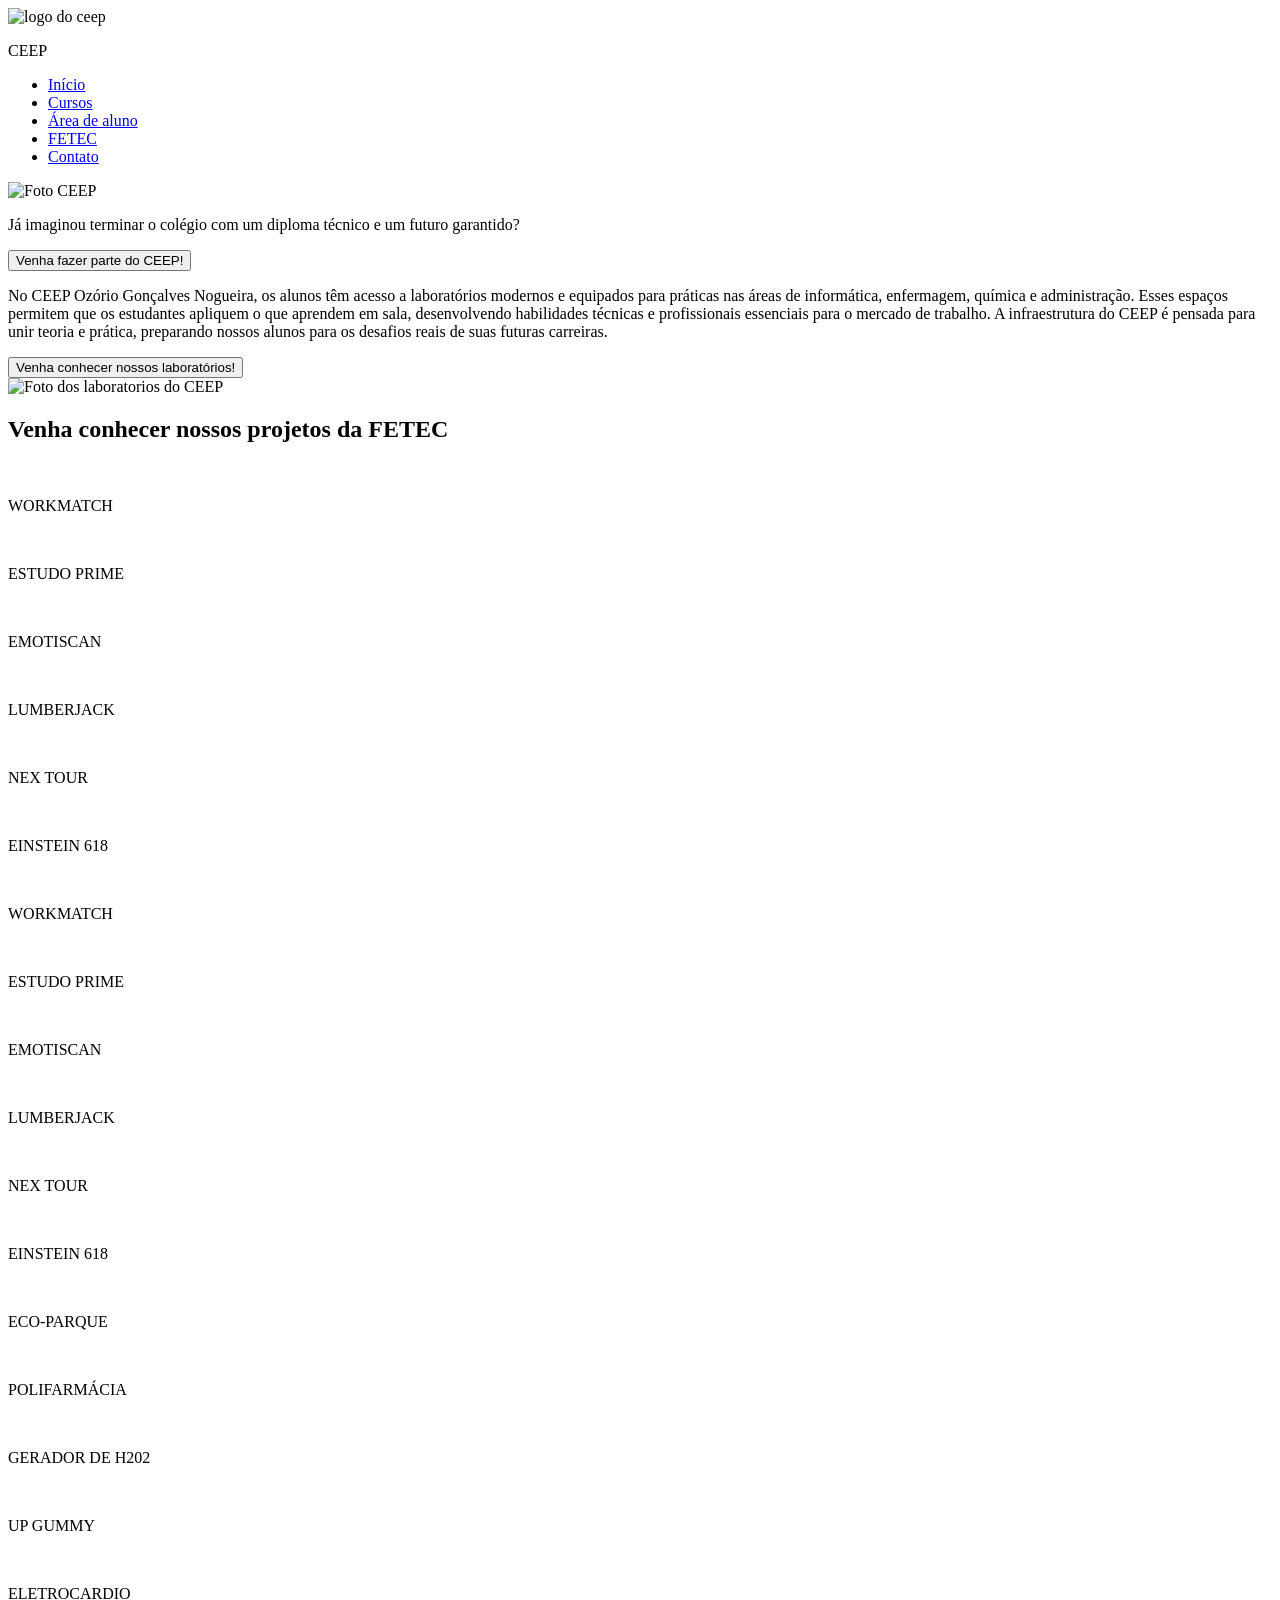
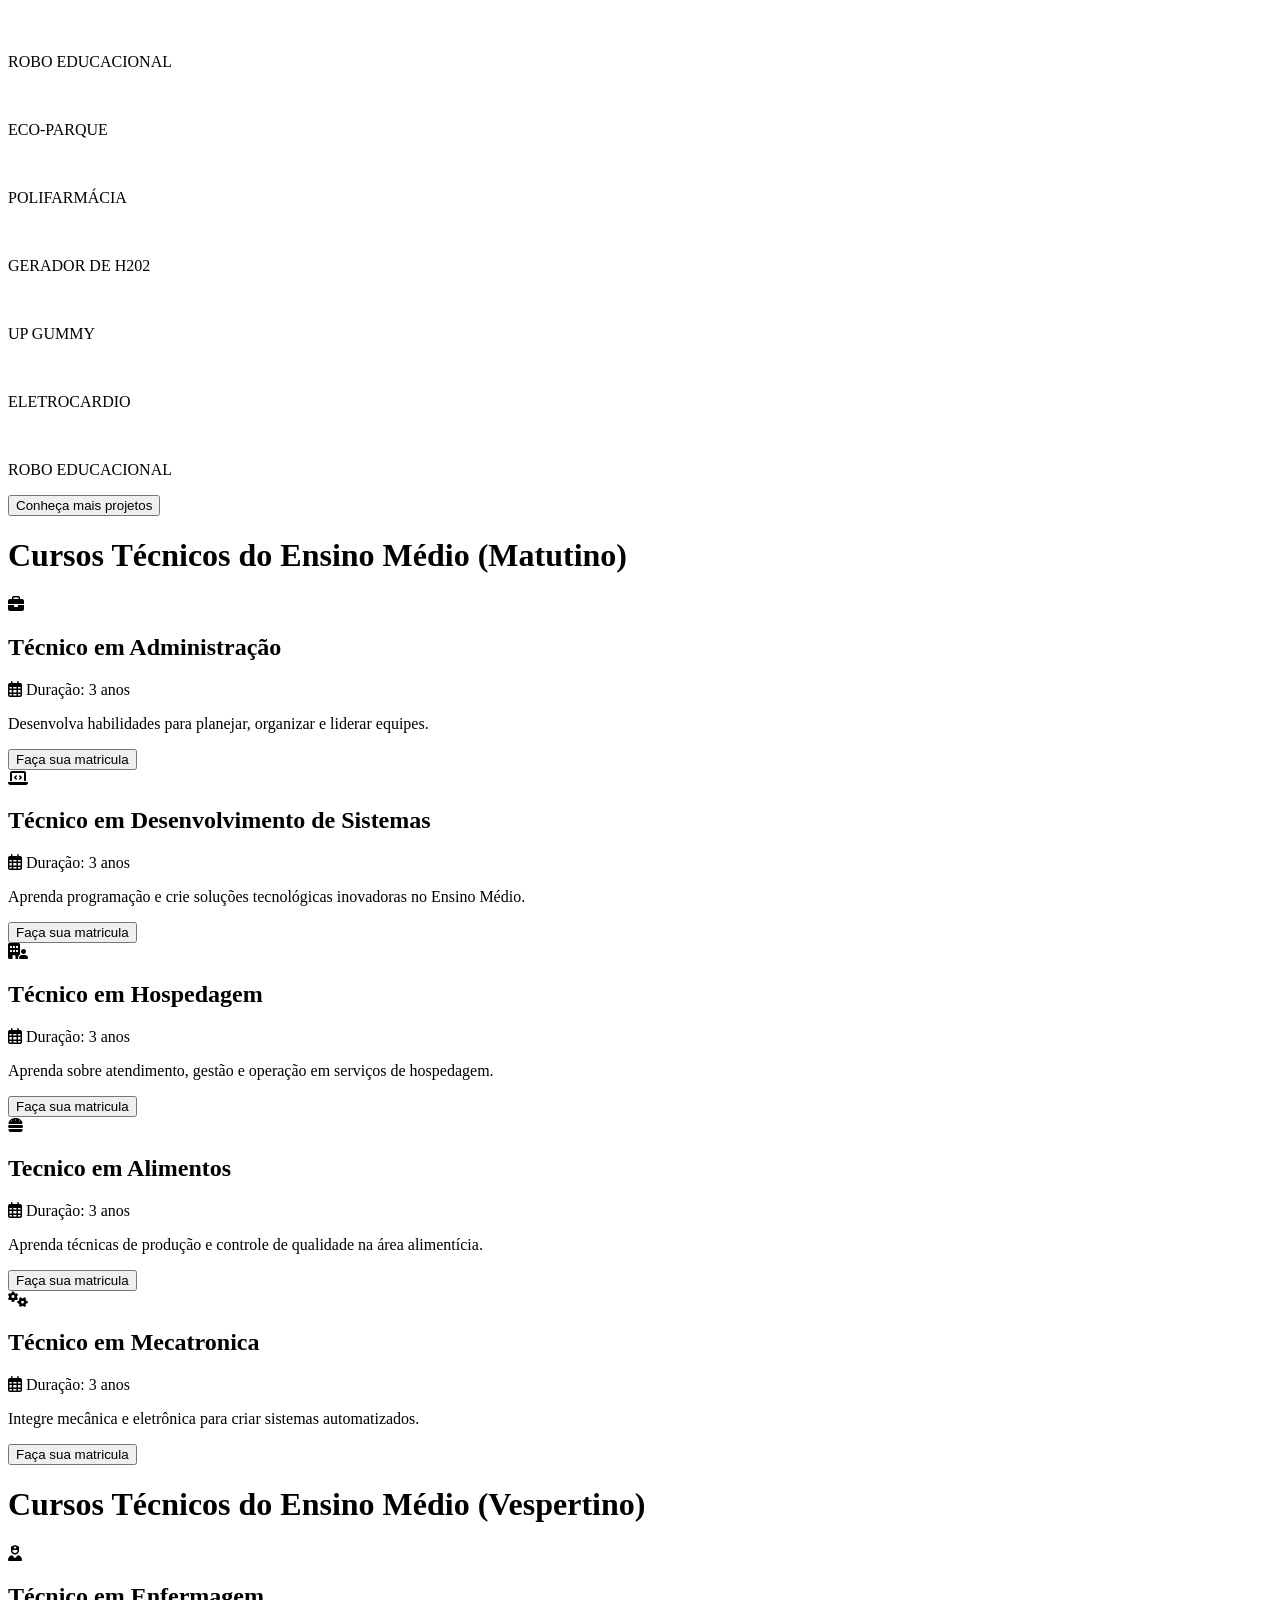
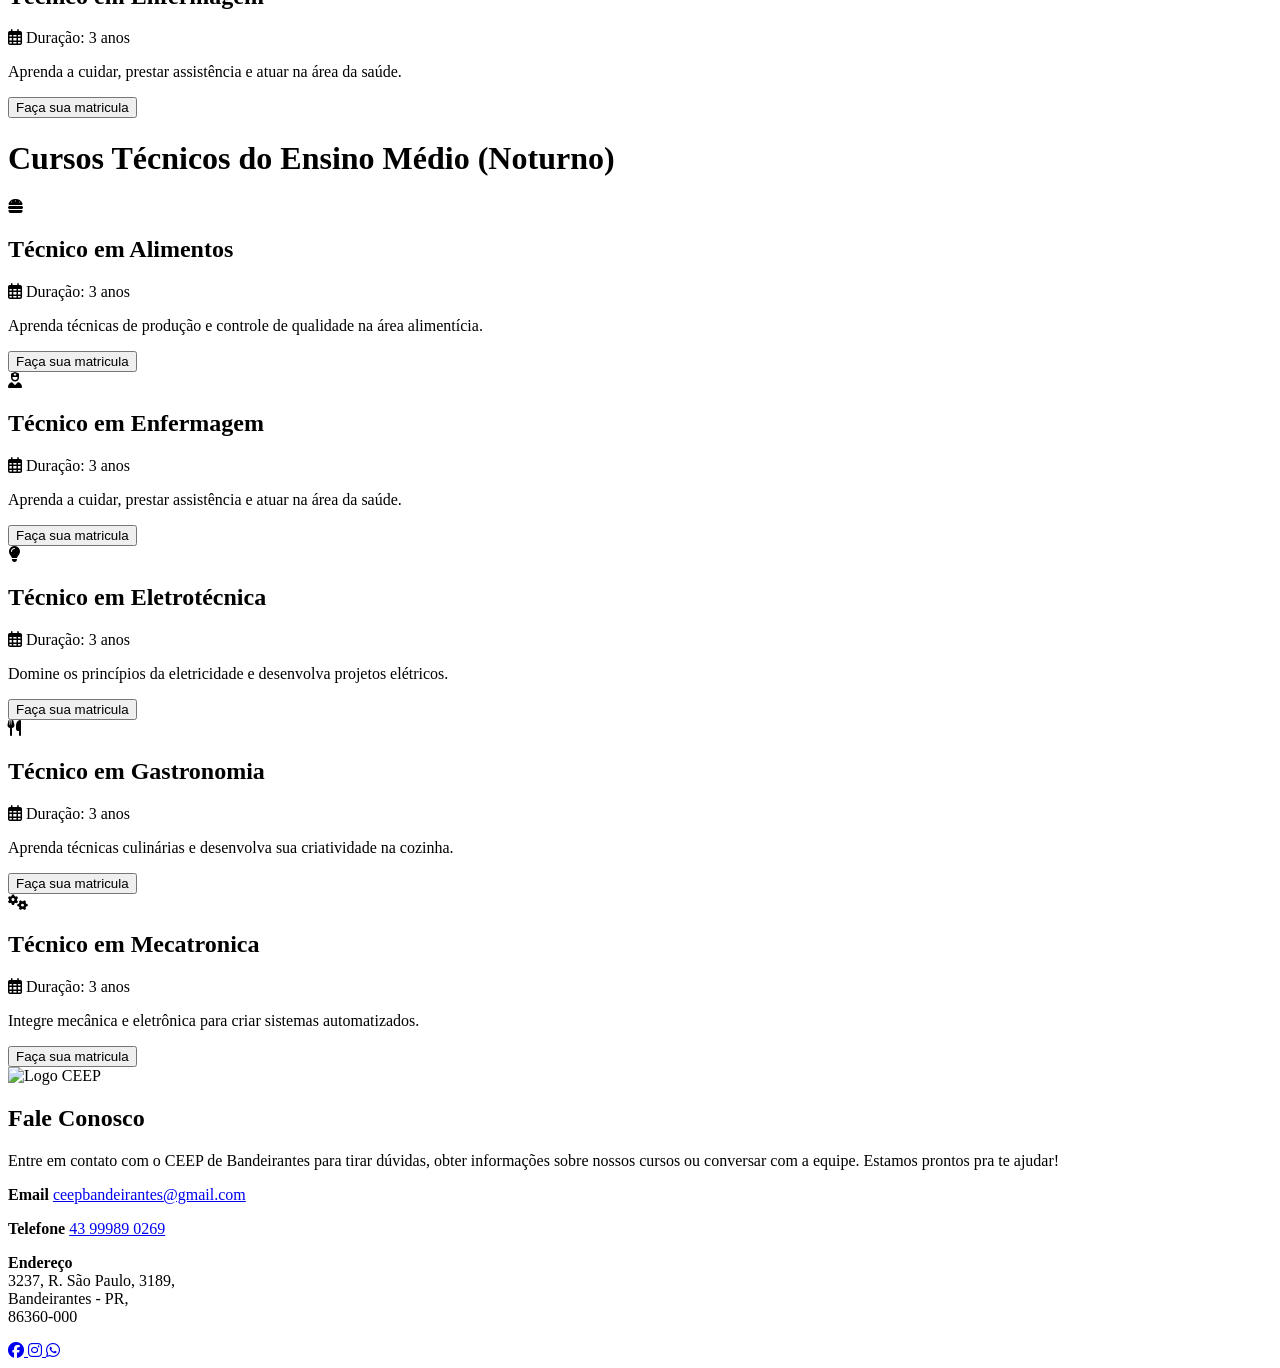
==== index.html @ 7f4e2af4 "Update index.html" ====
<!DOCTYPE html>
<html lang="en">

<head>
    <meta charset="UTF-8">
    <meta name="viewport" content="width=device-width, initial-scale=1.0">
    <title>CEEP - Centro Estadual de Educação Profissional de Bandeirantes</title>
    <link rel="stylesheet" href="style.css">
    <link rel="stylesheet" href="https://cdnjs.cloudflare.com/ajax/libs/font-awesome/6.5.2/css/all.min.css">
    <link href="https://fonts.googleapis.com/css2?family=Dancing+Script&display=swap" rel="stylesheet">
    <link href="https://fonts.googleapis.com/css2?family=Playfair+Display&display=swap" rel="stylesheet">
    <link rel="icon" type="image/png" href="fotos/favicon-ceep.png">

</head>

<body>
    <header id="main-header">
        <div class="logo-titulo" id="inicio">
            <img src="fotos/img.logo2.jpeg" alt="logo do ceep">
            <p class="titulo">CEEP</p>
        </div>

        <nav class="nav-menu">
            <ul>
                <li><a href="#">Início</a></li>
                <li><a href="#cursos">Cursos</a></li>
                <li><a href="https://www.areadoaluno.seed.pr.gov.br/servicosaoaluno/pages/publico/login.jsf;jsessionid=KM85fMPtYH8dUUCnDkOog-JN68VCTcTB_m7hMGjv.sseed75003?dswid=4017"
                        target="_blank">Área de aluno</a></li>
                <li><a href="#fetec">FETEC</a></li>
                <li><a href="#rodape">Contato</a></li>
            </ul>
        </nav>
    </header>

    <section class="intro">
        <div class="intro-img">
            <img src="fotos/img.ceep.jpeg" alt="Foto CEEP">
        </div>
        <div class="intro-content">
            <p>
                Já imaginou terminar o colégio com um diploma técnico e um futuro garantido?
            </p>
            <a href="https://wa.me/5543999890269?text=Olá! Tenho interesse em realizar uma matrícula e gostaria de saber quais são os próximos passos e documentos necessários."
                target="_blank" rel="noopener noreferrer">
                <button class="btn-card">Venha fazer parte do CEEP!</button>
            </a>
        </div>
    </section>

    <section class="intro2">
        <div class="intro2-content">
            <p>
                No CEEP Ozório Gonçalves Nogueira, os alunos têm acesso a laboratórios modernos e equipados para
                práticas nas áreas de informática, enfermagem, química e administração.
                Esses espaços permitem que os estudantes apliquem o que aprendem em sala, desenvolvendo habilidades
                técnicas e profissionais essenciais para o mercado de trabalho.
                A infraestrutura do CEEP é pensada para unir teoria e prática, preparando nossos alunos para os desafios
                reais de suas futuras carreiras.
            </p>
            <button class="btn-card">Venha conhecer nossos laboratórios!</button>
        </div>

        <div class="intro2-img">
            <img src="fotos/labs.ceep.png" alt="Foto dos laboratorios do CEEP">
        </div>
    </section>

    <section class="carousel" id="fetec">
        <div class="h1-fetec">
            <h1>Venha conhecer nossos projetos da FETEC</h1>
        </div>
        <div class="carousel-row row-top">
            <div class="carousel-track">
                <div class="card-carousel">
                    <img src="fotos/workmatch.img.jpeg" alt="">
                    <p>WORKMATCH</p>
                </div>
                <div class="card-carousel">
                    <img src="fotos/estudoprime.img.jpeg" alt="">
                    <p>ESTUDO PRIME</p>
                </div>
                <div class="card-carousel">
                    <img src="fotos/emotiscan.img.jpeg" alt="">
                    <p>EMOTISCAN</p>
                </div>
                <div class="card-carousel">
                    <img src="fotos/lumberjack.img.jpeg" alt="">
                    <p>LUMBERJACK</p>
                </div>
                <div class="card-carousel">
                    <img src="fotos/nextour.img.jpeg" alt="">
                    <p>NEX TOUR</p>
                </div>
                <div class="card-carousel">
                    <img src="fotos/einstein618.jpeg" alt="">
                    <p>EINSTEIN 618</p>
                </div>
                <div class="card-carousel">
                    <img src="fotos/workmatch.img.jpeg" alt="">
                    <p>WORKMATCH</p>
                </div>
                <div class="card-carousel">
                    <img src="fotos/estudoprime.img.jpeg" alt="">
                    <p>ESTUDO PRIME</p>
                </div>
                <div class="card-carousel">
                    <img src="fotos/emotiscan.img.jpeg" alt="">
                    <p>EMOTISCAN</p>
                </div>
                <div class="card-carousel">
                    <img src="fotos/lumberjack.img.jpeg" alt="">
                    <p>LUMBERJACK</p>
                </div>
                <div class="card-carousel">
                    <img src="fotos/nextour.img.jpeg" alt="">
                    <p>NEX TOUR</p>
                </div>
                <div class="card-carousel">
                    <img src="fotos/einstein618.jpeg" alt="">
                    <p>EINSTEIN 618</p>
                </div>
            </div>
        </div>


        <div class="carousel-row row-bottom">
            <div class="carousel-track">
                <div class="card-carousel">
                    <img src="fotos/ecoparque.jpeg" alt="">
                    <p>ECO-PARQUE</p>
                </div>
                <div class="card-carousel">
                    <img src="fotos/polifarmacia.jpeg" alt="">
                    <p>POLIFARMÁCIA</p>
                </div>
                <div class="card-carousel">
                    <img src="fotos/gerador.jpeg" alt="">
                    <p>GERADOR DE H202</p>
                </div>
                <div class="card-carousel">
                    <img src="fotos/upgummy.jpeg" alt="">
                    <p>UP GUMMY</p>
                </div>
                <div class="card-carousel">
                    <img src="fotos/eletrocardiograma.jpeg" alt="">
                    <p>ELETROCARDIO</p>
                </div>
                <div class="card-carousel">
                    <img src="fotos/robo.jpeg" alt="">
                    <p>ROBO EDUCACIONAL</p>
                </div>
                <div class="card-carousel">
                    <img src="fotos/ecoparque.jpeg" alt="">
                    <p>ECO-PARQUE</p>
                </div>
                <div class="card-carousel">
                    <img src="fotos/polifarmacia.jpeg" alt="">
                    <p>POLIFARMÁCIA</p>
                </div>
                <div class="card-carousel">
                    <img src="fotos/gerador.jpeg" alt="">
                    <p>GERADOR DE H202</p>
                </div>
                <div class="card-carousel">
                    <img src="fotos/upgummy.jpeg" alt="">
                    <p>UP GUMMY</p>
                </div>
                <div class="card-carousel">
                    <img src="fotos/eletrocardiograma.jpeg" alt="">
                    <p>ELETROCARDIO</p>
                </div>
                <div class="card-carousel">
                    <img src="fotos/robo.jpeg" alt="">
                    <p>ROBO EDUCACIONAL</p>
                </div>
            </div>
        </div>


        <div class="btn-fetec">
            <a href="fetec.html">
                <button class="btn-carousel">Conheça mais projetos</button>
            </a>
        </div>

    </section>

    <main>
        <h1 id="cursos">Cursos Técnicos do Ensino Médio (Matutino)</h1>
        <div class="cards">
            <div class="card">
                <i class="fas fa-briefcase curso-icon" class="curso-icon"></i>
                <h2>Técnico em Administração</h2>
                <p><i class="far fa-calendar-alt"></i> Duração: 3 anos</p>
                <p>Desenvolva habilidades para planejar, organizar e liderar equipes.</p>
                <button class="btn-card">Faça sua matricula</button>
            </div>

            <div class="card">
                <i class="fas fa-laptop-code curso-icon" class="curso-icon"></i>
                <h2>Técnico em Desenvolvimento de Sistemas</h2>
                <p><i class="far fa-calendar-alt"></i> Duração: 3 anos</p>
                <p>Aprenda programação e crie soluções tecnológicas inovadoras no Ensino Médio.</p>
                <button class="btn-card">Faça sua matricula</button>
            </div>

            <div class="card">
                <i class="fas fa-building-user curso-icon" class="curso-icon"></i>
                <h2>Técnico em Hospedagem</h2>
                <p><i class="far fa-calendar-alt"></i> Duração: 3 anos</p>
                <p>Aprenda sobre atendimento, gestão e operação em serviços de hospedagem.</p>
                <button class="btn-card">Faça sua matricula</button>
            </div>

            <div class="card">
                <i class="fas fa-hamburger curso-icon" class="curso-icon"></i>
                <h2>Tecnico em Alimentos</h2>
                <p><i class="far fa-calendar-alt"></i> Duração: 3 anos</p>
                <p>Aprenda técnicas de produção e controle de qualidade na área alimentícia.</p>
                <button class="btn-card">Faça sua matricula</button>
            </div>

            <div class="card">
                <i class="fas fa-cogs curso-icon" class="curso-icon"></i>
                <h2>Técnico em Mecatronica</h2>
                <p><i class="far fa-calendar-alt"></i> Duração: 3 anos</p>
                <p>Integre mecânica e eletrônica para criar sistemas automatizados.</p>
                <button class="btn-card">Faça sua matricula</button>
            </div>
        </div>

        <h1>Cursos Técnicos do Ensino Médio (Vespertino)</h1>
        <div class="cards">
            <div class="card">
                <i class="fas fa-user-nurse curso-icon" class="curso-icon"></i>
                <h2>Técnico em Enfermagem</h2>
                <p><i class="far fa-calendar-alt"></i> Duração: 3 anos</p>
                <p>Aprenda a cuidar, prestar assistência e atuar na área da saúde.</p>
                <button class="btn-card">Faça sua matricula</button>
            </div>
        </div>

        <h1>Cursos Técnicos do Ensino Médio (Noturno)</h1>
        <div class="cards">
            <div class="card">
                <i class="fas fa-hamburger curso-icon" class="curso-icon"></i>
                <h2>Técnico em Alimentos</h2>
                <p><i class="far fa-calendar-alt"></i> Duração: 3 anos</p>
                <p>Aprenda técnicas de produção e controle de qualidade na área alimentícia.</p>
                <button class="btn-card">Faça sua matricula</button>
            </div>

            <div class="card">
                <i class="fas fa-user-nurse curso-icon" class="curso-icon"></i>
                <h2>Técnico em Enfermagem</h2>
                <p><i class="far fa-calendar-alt"></i> Duração: 3 anos</p>
                <p>Aprenda a cuidar, prestar assistência e atuar na área da saúde.</p>
                <button class="btn-card">Faça sua matricula</button>
            </div>

            <div class="card">
                <i class="fas fa-lightbulb curso-icon" class="curso-icon"></i>
                <h2>Técnico em Eletrotécnica</h2>
                <p><i class="far fa-calendar-alt"></i> Duração: 3 anos</p>
                <p>Domine os princípios da eletricidade e desenvolva projetos elétricos.</p>
                <button class="btn-card">Faça sua matricula</button>
            </div>

            <div class="card">
                <i class="fas fa-utensils curso-icon" class="curso-icon"></i>
                <h2>Técnico em Gastronomia</h2>
                <p><i class="far fa-calendar-alt"></i> Duração: 3 anos</p>
                <p>Aprenda técnicas culinárias e desenvolva sua criatividade na cozinha.</p>
                <button class="btn-card">Faça sua matricula</button>
            </div>

            <div class="card">
                <i class="fas fa-cogs curso-icon" class="curso-icon"></i>
                <h2>Técnico em Mecatronica</h2>
                <p><i class="far fa-calendar-alt"></i> Duração: 3 anos</p>
                <p>Integre mecânica e eletrônica para criar sistemas automatizados.</p>
                <button class="btn-card">Faça sua matricula</button>
            </div>
        </div>
    </main>

    <section class="logo-transicao">
        <img src="fotos/img.logo2.jpeg" alt="Logo CEEP" class="logo-animada">
    </section>

    <footer class="footer" id="rodape">
        <div class="footer-left">
            <h2>Fale Conosco</h2>
            <p>
                Entre em contato com o CEEP de Bandeirantes para tirar dúvidas, obter informações sobre nossos cursos ou
                conversar com a equipe. Estamos prontos pra te ajudar!
            </p>
        </div>

        <div class="footer-right">
            <p><strong>Email</strong> <a href="#">ceepbandeirantes@gmail.com</a></p>
            <p><strong>Telefone</strong> <a href="#">43 99989 0269</a></p>
            <p><strong>Endereço</strong><br>
                3237, R. São Paulo, 3189,<br>
                Bandeirantes - PR,<br>
                86360-000
            </p>

            <div class="social-icons">
                <a href="https://www.facebook.com/CeepBandeirantes_Oficial" target="_blank" rel="noopener noreferrer">
                    <i class="fab fa-facebook"></i>
                </a>
                <a href="https://www.instagram.com/ceepbandeirantes_oficial" target="_blank" rel="noopener noreferrer">
                    <i class="fab fa-instagram"></i>
                </a>
                <a href="https://wa.me/5543999890269" target="_blank" rel="noopener noreferrer">
                    <i class="fab fa-whatsapp"></i>
                </a>
            </div>
        </div>
    </footer>

    <script src="script.js"></script>

</body>

</html>
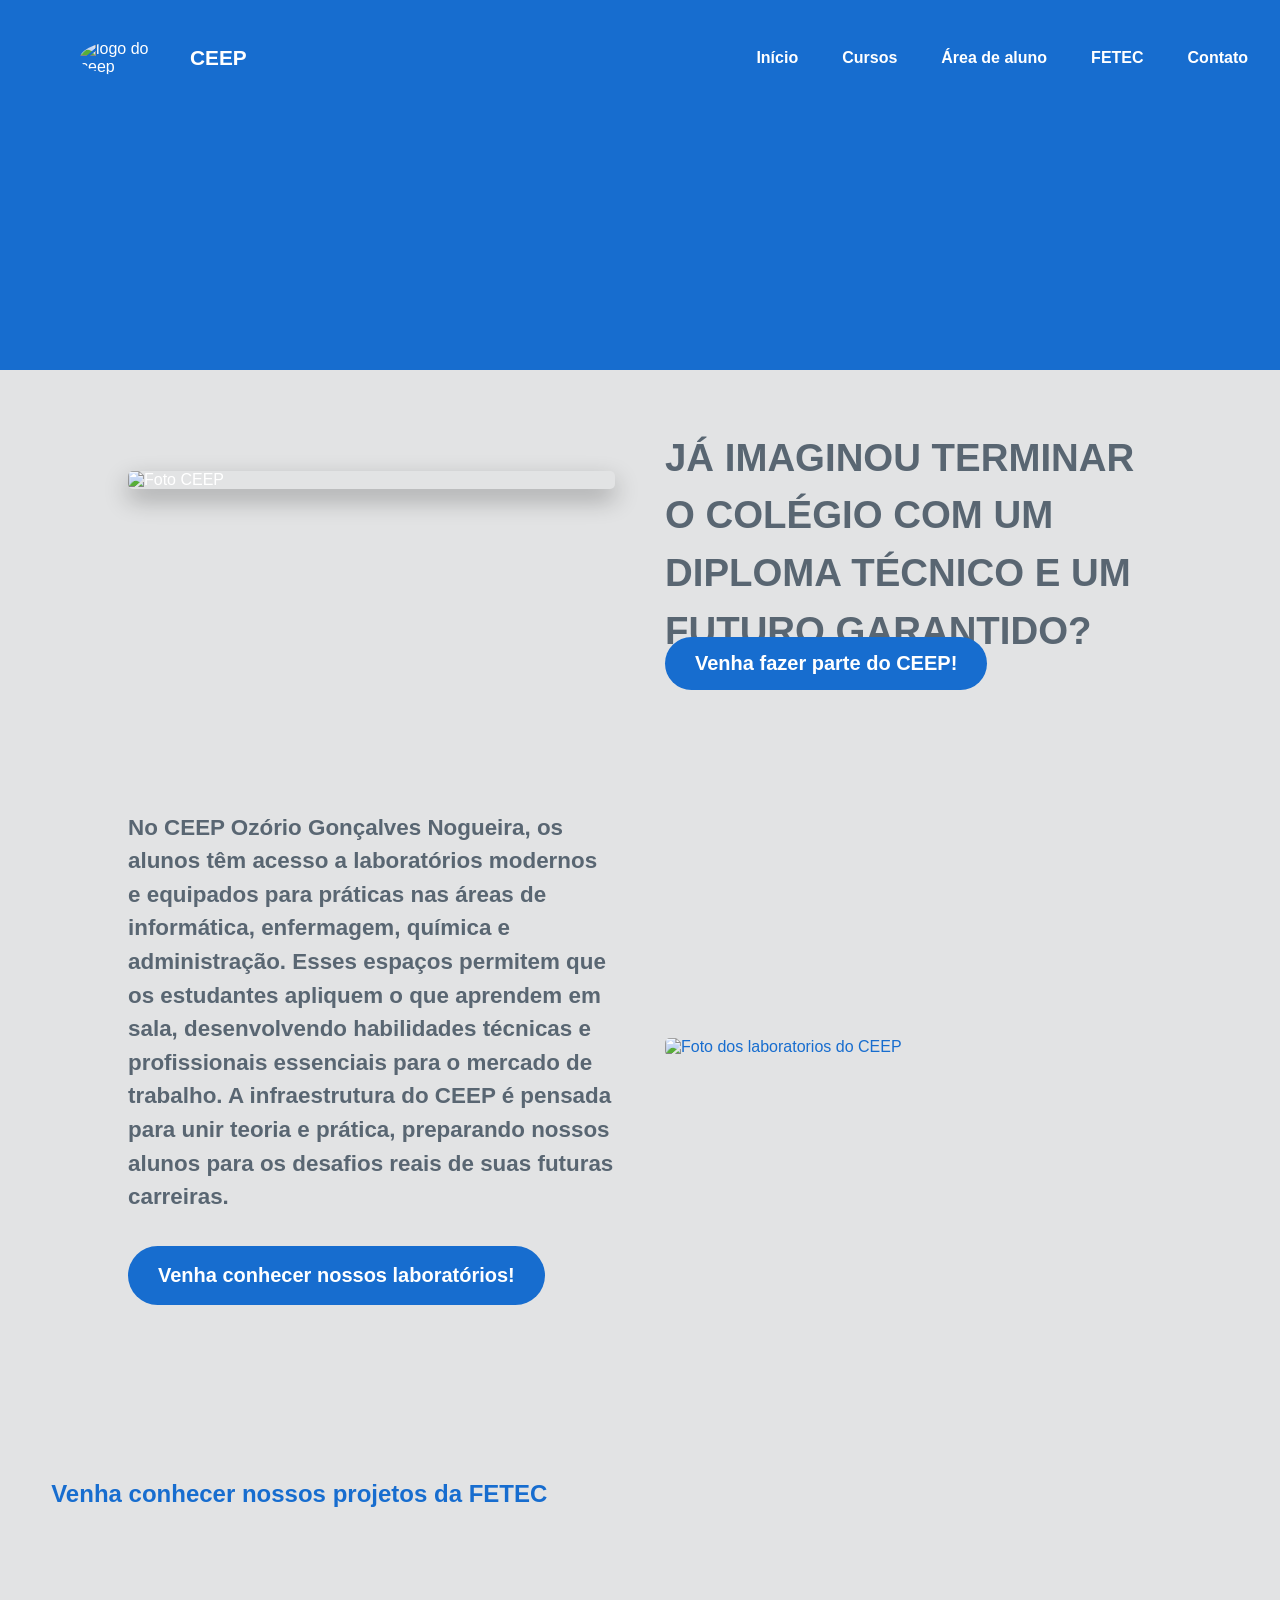
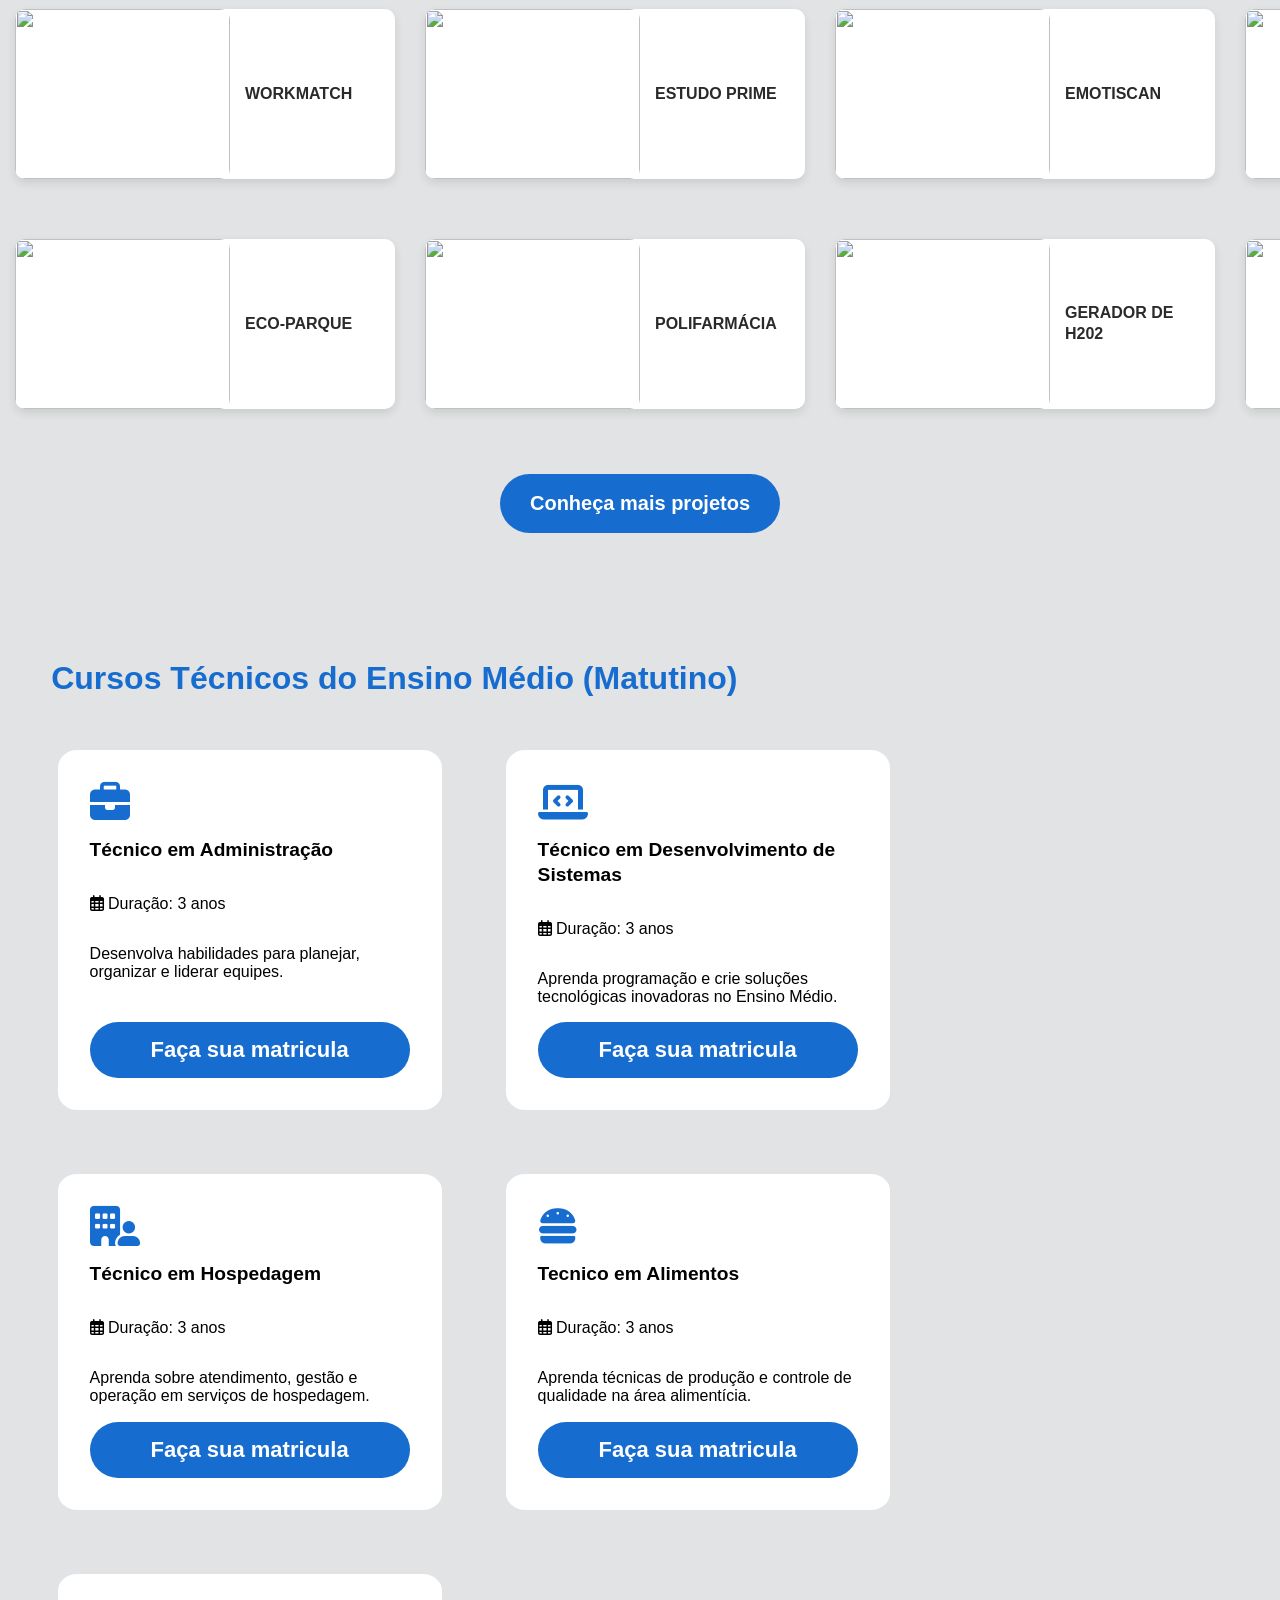
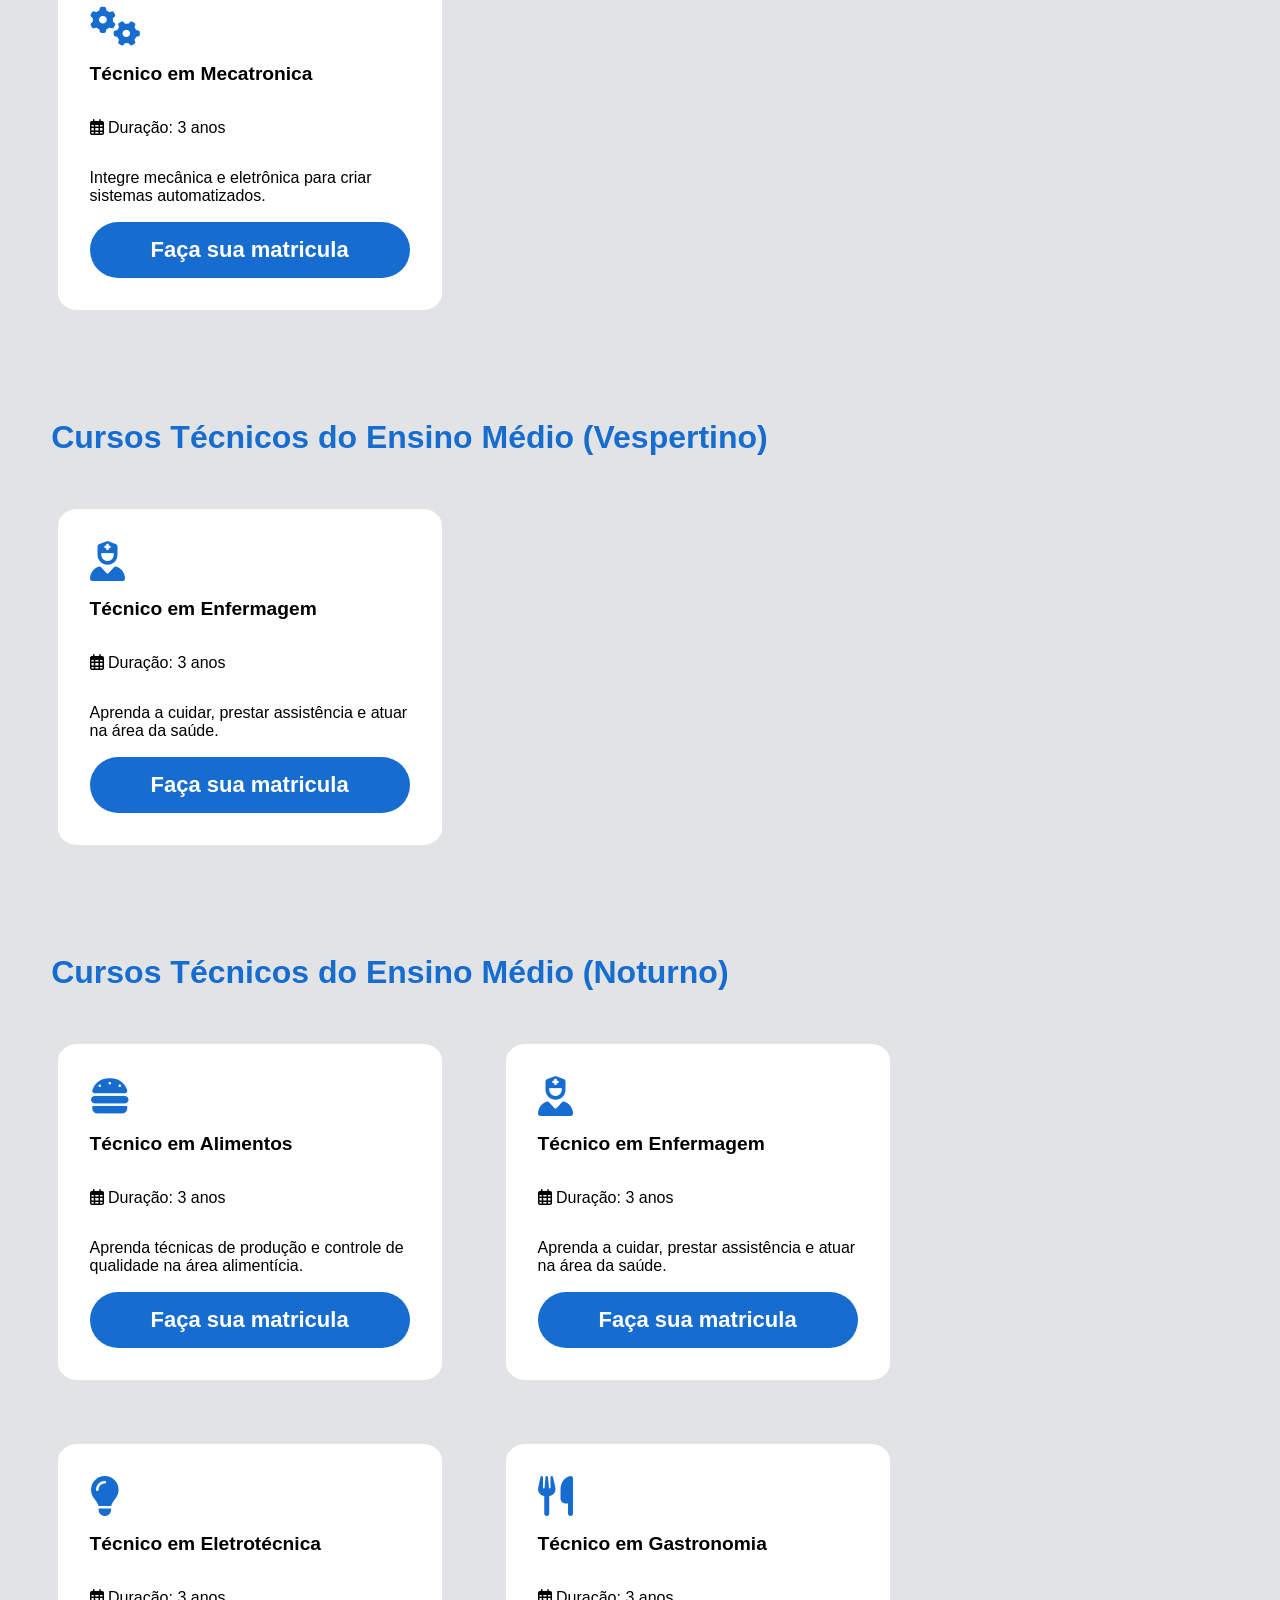
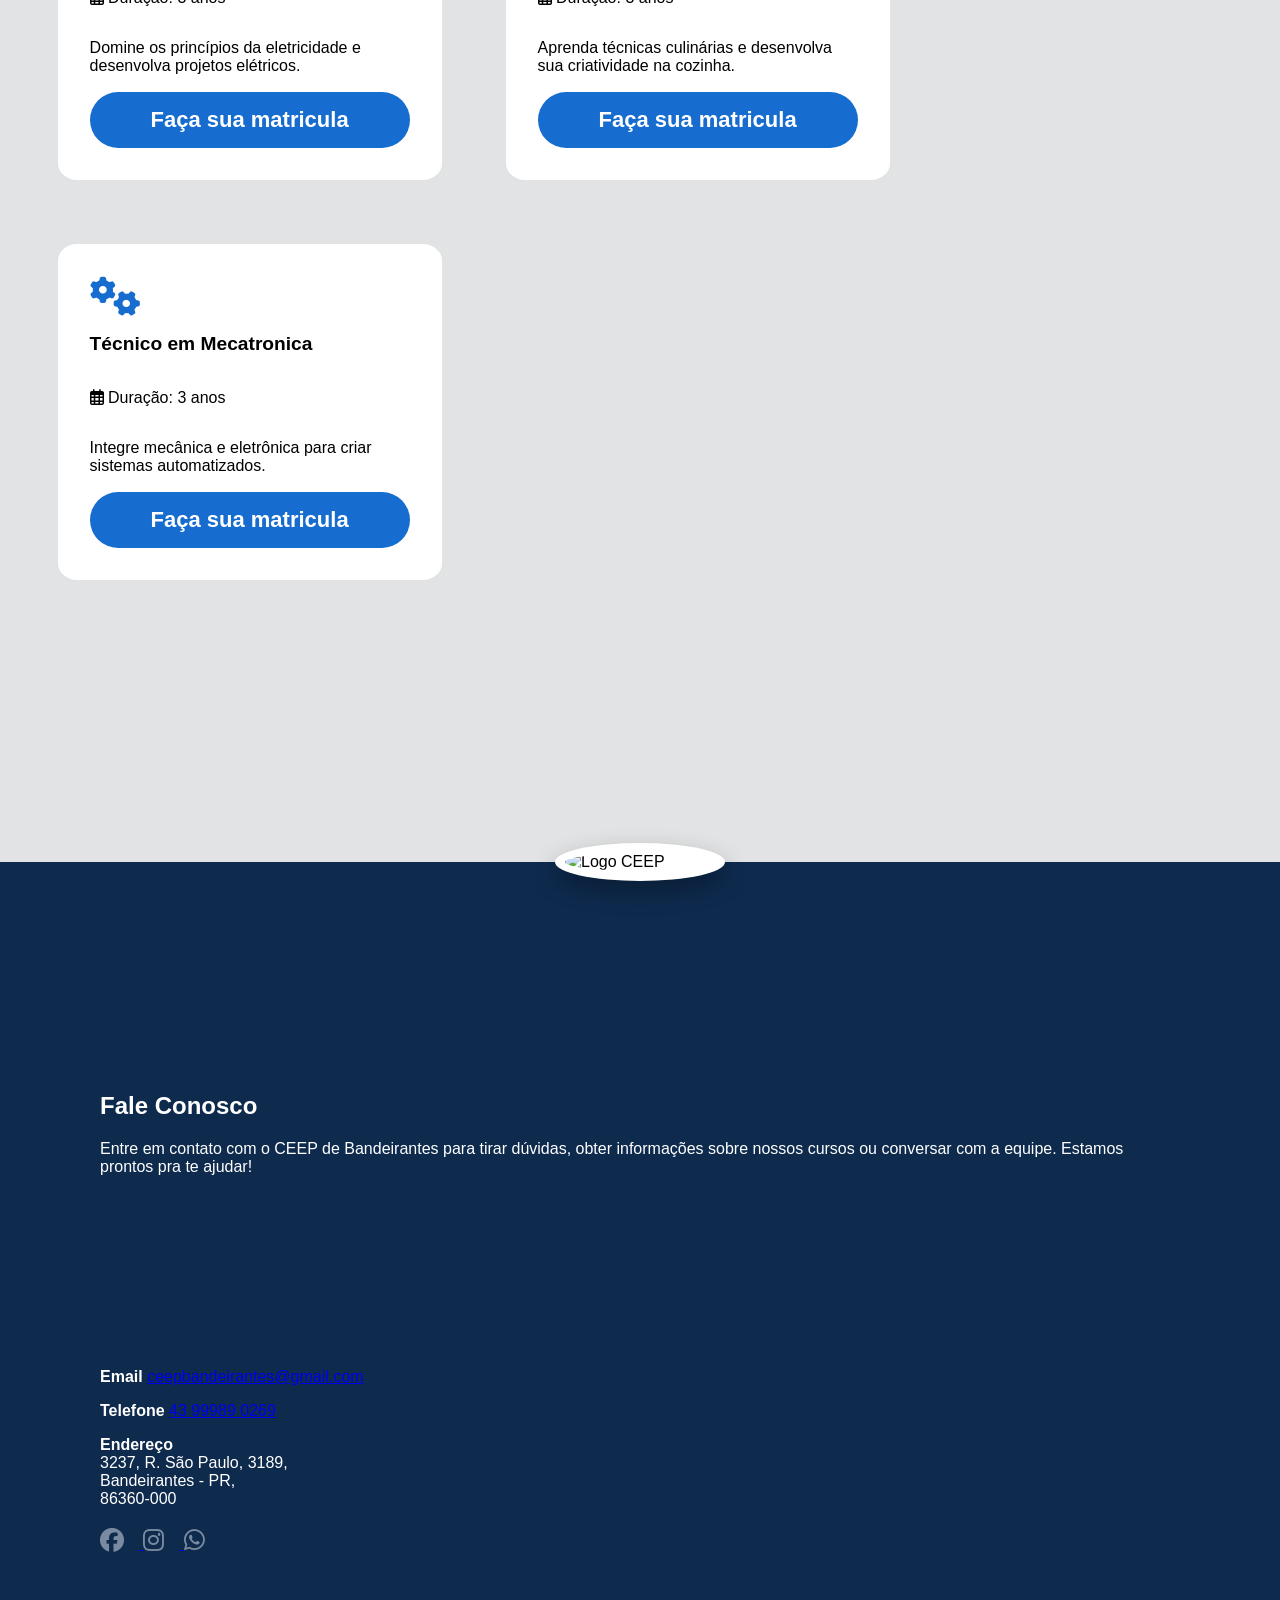
==== commit bc94455b: "Update index.html" ====
--- a/index.html
+++ b/index.html
@@ -289,15 +289,17 @@
     </section>
 
     <footer class="footer" id="rodape">
-        <div class="footer-left">
+
+        <div class="footer-info">
             <h2>Fale Conosco</h2>
             <p>
-                Entre em contato com o CEEP de Bandeirantes para tirar dúvidas, obter informações sobre nossos cursos ou
+                Entre em contato com o CEEP de Bandeirantes para tirar dúvidas, 
+                obter informações sobre nossos cursos ou
                 conversar com a equipe. Estamos prontos pra te ajudar!
             </p>
         </div>
 
-        <div class="footer-right">
+        <div class="footer-contato">
             <p><strong>Email</strong> <a href="#">ceepbandeirantes@gmail.com</a></p>
             <p><strong>Telefone</strong> <a href="#">43 99989 0269</a></p>
             <p><strong>Endereço</strong><br>
@@ -307,7 +309,7 @@
             </p>
 
             <div class="social-icons">
-                <a href="https://www.facebook.com/CeepBandeirantes_Oficial" target="_blank" rel="noopener noreferrer">
+                <a href="https://www.facebook.com/search/top?q=ceep%20bandeirantes" target="_blank" rel="noopener noreferrer">
                     <i class="fab fa-facebook"></i>
                 </a>
                 <a href="https://www.instagram.com/ceepbandeirantes_oficial" target="_blank" rel="noopener noreferrer">
@@ -318,6 +320,10 @@
                 </a>
             </div>
         </div>
+
+        <div class="footer-mapa">
+            
+        </div>
     </footer>
 
     <script src="script.js"></script>
--- a/style.css
+++ b/style.css
@@ -0,0 +1,588 @@
+body {
+    background-color: #e2e3e4;
+    margin: 0;
+    font-family: sans-serif;
+
+}
+
+#main-header {
+    position: fixed;
+    top: 0;
+    left: 0;
+    width: 100%;
+    background-color: #176dcf;
+    color: white;
+    display: flex;
+    justify-content: space-between;
+    align-items: center;
+    padding: 25px 80px;
+    box-shadow: none;
+    transition: all 0.4s ease;
+    z-index: 9999;
+}
+
+
+#main-header img {
+    width: 100px;
+    border-radius: 50%;
+}
+
+#main-header .titulo {
+    font-family: 'Segoe UI', Tahoma, Geneva, Verdana, sans-serif;
+    font-size: 1.3rem;
+    margin-left: 10px;
+    color: white;
+    font-weight: 700;
+}
+
+#main-header .nav-menu ul {
+    list-style: none;
+    display: flex;
+    gap: 20px;
+    margin: 0 7rem 0 0;
+    padding: 0;
+}
+
+#main-header .nav-menu a {
+    position: relative;
+    padding: 0.5rem 0;
+    color: white;
+    font-weight: 600;
+    text-decoration: none;
+    font-size: 1rem;
+    transition: color 0.3s ease;
+}
+
+.nav-menu a::after {
+    content: "";
+    position: absolute;
+    left: 50%;
+    bottom: -4px;
+    width: 0;
+    height: 2px;
+    background: white;
+    transition: width 0.3s ease, left 0.3s ease;
+}
+
+.nav-menu a:hover::after {
+    width: 100%;
+    left: 0;
+}
+
+#main-header.scrolled {
+    background-color: white;
+    padding: 10px 80px;
+    box-shadow: 0 4px 15px rgba(0, 0, 0, 0.1);
+}
+
+#main-header.scrolled .titulo {
+    color: #176dcf;
+}
+
+#main-header.scrolled .nav-menu a {
+    color: #176dcf;
+}
+
+#main-header.scrolled .nav-menu a:hover {
+    color: #0e4fa8;
+}
+
+@media (max-width: 768px) {
+    /* #main-header {
+        flex-direction: column;
+        text-align: center;
+        padding: 1rem;
+    } */
+
+    .nav-menu {
+        margin-top: 1rem;
+        width: 100%;
+    }
+
+    .nav-menu ul {
+        flex-direction: column;
+    }
+
+    .nav-menu li {
+        margin: 0.5rem 0;
+    }
+}
+
+#main-header.scrolled .nav-menu a::after {
+    background: #176dcf;
+}
+
+
+h1 {
+    margin-left: 4%;
+    margin-top: 6%;
+    color: #176dcf;
+
+}
+
+#icone {
+    color: #176dcf;
+}
+
+.intro {
+    background-color: #176dcf;
+    color: white;
+    display: flex;
+    align-items: center;
+    justify-content: center;
+    height: 30vh;
+    padding: 0 10%;
+    gap: 50px;
+    position: relative;
+    overflow: visible;
+    margin-bottom: 30%;
+    margin-top: 100px;
+
+}
+
+.intro-img {
+    flex: 1;
+    display: flex;
+    justify-content: center;
+    position: relative;
+
+}
+
+.intro-img img {
+    width: 100%;
+    max-width: 700px;
+    height: auto;
+    border-radius: 5px;
+    object-fit: cover;
+    position: relative;
+    top: 245px;
+    box-shadow: 0 10px 25px rgba(0, 0, 0, 0.3);
+}
+
+.intro-content {
+    flex: 1;
+    max-width: 700px;
+    position: relative;
+    top: 300px;
+
+}
+
+.intro p {
+    font-family: 'Playfair Display', sans-serif;
+    font-weight: 700;
+    text-transform: uppercase;
+    height: 0vh;
+    margin-bottom: 13rem;
+    margin-top: 10%;
+    font-size: 2.4rem;
+    line-height: 1.5;
+    color: #596672;
+}
+
+.intro .btn-card {
+    background-color: #176dcf;
+    color: #ffffff;
+    font-weight: 700;
+    font-size: 20px;
+    border-radius: 40px;
+}
+
+.intro .btn-card:hover {
+    background-color: #00498E;
+    transform: scale(1.05);
+}
+
+@media (max-width: 900px) {
+    .intro {
+        flex-direction: column;
+        height: auto;
+        text-align: center;
+        padding: 60px 20px;
+    }
+
+    .intro-img img {
+        max-width: 80%;
+        top: 0;
+    }
+}
+
+.intro2 {
+    color: #176dcf;
+    display: flex;
+    align-items: center;
+    justify-content: center;
+    height: 65vh;
+    padding: 0 10%;
+    gap: 50px;
+    position: relative;
+    overflow: visible;
+    margin-bottom: 5%;
+}
+
+.intro2-img {
+    flex: 1;
+    display: flex;
+    justify-content: flex-end;
+}
+
+.intro2-img img {
+    width: 100%;
+    max-width: 700px;
+    height: auto;
+    border-radius: 5px;
+    object-fit: cover;
+}
+
+
+.intro2-content {
+    flex: 1;
+    max-width: 600px;
+}
+
+.intro2 p {
+    font-family: 'Montserrat', sans-serif;
+    font-weight: 700;
+    font-size: 1.4rem;
+    line-height: 1.5;
+    margin-bottom: 2rem;
+    color: #596672;
+}
+
+.intro2 .btn-card {
+    background-color: #176dcf;
+    color: white;
+    font-weight: 700;
+    padding: 18px 30px;
+    border-radius: 40px;
+    border: none;
+    cursor: pointer;
+    transition: 0.3s;
+    font-size: 20px;
+}
+
+.intro2 .btn-card:hover {
+    background-color: #0e4fa8;
+    transform: scale(1.05);
+}
+
+@media (max-width: 900px) {
+    .intro2 {
+        flex-direction: column-reverse;
+        height: auto;
+        text-align: center;
+        padding: 60px 20px;
+    }
+
+    .intro2-img img {
+        max-width: 80%;
+    }
+}
+
+.carousel {
+    width: 100%;
+    overflow: hidden;
+    padding: 0px 0;
+    background-color: #e2e3e4;
+    display: flex;
+    flex-direction: column;
+    gap: 0px;
+    margin-top: 5%;
+}
+
+.carousel-row {
+    position: relative;
+    width: 100%;
+    overflow: hidden;
+}
+
+.carousel-track {
+    display: flex;
+    width: max-content;
+    will-change: transform;
+    transform: translateX(0);
+    animation: scroll-right 90s linear infinite;
+}
+
+.row-bottom .carousel-track {
+    display: flex;
+    width: max-content;
+    will-change: transform;
+    transform: translateX(0);
+    animation: scroll-left 90s linear infinite;
+}
+
+.row-top {
+    margin-top: 4%;
+}
+
+.card-carousel {
+    background: white;
+    border-radius: 10px;
+    box-shadow: 0 4px 10px rgba(0, 0, 0, 0.1);
+    margin: 30px 15px;
+    display: flex;
+    align-items: center;
+    gap: 15px;
+    padding: 10px 0px;
+    width: 380px;
+    height: 150px;
+    flex-shrink: 0;
+}
+
+.card-carousel img {
+    width: 215px;
+    height: 170px;
+    border-radius: 10px;
+    object-fit: cover;
+}
+
+.card-carousel p {
+    font-weight: 600;
+    color: #2a2a2a;
+    font-size: 1rem;
+    line-height: 1.3;
+}
+
+@keyframes scroll-right {
+    0% {
+        transform: translateX(0);
+    }
+
+    100% {
+        transform: translateX(-50%);
+    }
+}
+
+@keyframes scroll-left {
+    0% {
+        transform: translateX(-50%);
+    }
+
+    100% {
+        transform: translateX(0);
+    }
+}
+
+.card-carousel:hover {
+    transform: scale(1.03);
+    box-shadow: 0 4px 20px rgba(0, 0, 0, 0.25);
+}
+
+.btn-carousel {
+    background-color: #176dcf;
+    color: white;
+    font-weight: 700;
+    padding: 18px 30px;
+    border-radius: 40px;
+    border: none;
+    cursor: pointer;
+    transition: 0.3s;
+    font-size: 20px;
+}
+
+.btn-carousel:hover {
+    transition: 0.3s;
+    transform: scale(1.05);
+    background-color: #0e4fa8;
+}
+
+.btn-fetec {
+    justify-content: center;
+    display: flex;
+    margin-top: 35px;
+    margin-bottom: 50px;
+}
+
+.cards {
+    display: flex;
+    flex-wrap: wrap;
+    justify-content: flex-start;
+    margin-left: 2%;
+}
+
+.card {
+    background-color: #fff;
+    width: 20rem;
+    min-height: 17rem;
+    padding: 2rem;
+    margin: 2rem;
+    border-radius: 5%;
+
+    display: flex;
+    flex-direction: column;
+}
+
+.card h2 {
+    font-size: 1.2rem;
+    line-height: 1.3;
+}
+
+.btn-card {
+    margin-top: auto;
+    background-color: #176dcf;
+    color: white;
+    border: none;
+    padding: 15px 30px;
+    border-radius: 40px;
+    cursor: pointer;
+    transition: transform .2s;
+    font-family: 'Segoe UI', Tahoma, Geneva, Verdana, sans-serif;
+    font-weight: 700;
+    font-size: 22px
+}
+
+.btn-card:hover {
+    background-color: #0669c5;
+    transform: scale(1.05);
+}
+
+.card:hover {
+    transform: scale(1.02);
+    transition: transform .3s;
+    box-shadow: 0 15px 20px rgba(0, 0, 0, 0.3);
+}
+
+.curso-icon {
+    font-size: 2.5rem;
+    color: #176dcf;
+}
+
+.logo-titulo {
+    display: flex;
+    align-items: center;
+}
+
+.nav-menu ul {
+    list-style: none;
+    margin: 0;
+    padding: 0;
+    display: flex;
+    font-family: 'Segoe UI', Tahoma, Geneva, Verdana, sans-serif;
+}
+
+.nav-menu li {
+    margin-left: 1.5rem;
+}
+
+.nav-menu a {
+    color: #333;
+    font-weight: 500;
+    text-decoration: none;
+    font-size: 1rem;
+    padding: 0.5rem 0;
+    transition: color 0.3s ease;
+    font-weight: 500;
+    text-decoration: none;
+}
+
+.nav-menu a:hover {
+    color: #00498E;
+}
+
+footer {
+    background-color: #646464;
+    margin-top: 4%
+}
+
+@import url('https://cdnjs.cloudflare.com/ajax/libs/font-awesome/6.4.0/css/all.min.css');
+
+.footer {
+    display: flex;
+    justify-content: space-between;
+    align-items: flex-start;
+    background-color: #0e2a4d;
+    color: white;
+    padding: 60px 100px;
+    flex-wrap: wrap;
+    margin-top: 0;
+    gap: 160px;
+}
+
+.footer-left img {
+    border-radius: 50%;
+    width: 10%;
+    justify-content: center;
+}
+
+.footer-left {
+    flex: 1;
+    min-width: 300px;
+}
+
+.footer-left h2 {
+    font-size: 36px;
+    margin-bottom: 20px;
+}
+
+.footer-left p {
+    line-height: 1.6;
+    margin-bottom: 25px;
+    color: #cfd8e3;
+}
+
+.footer-right {
+    flex: 1;
+    min-width: 300px;
+}
+
+.footer-right p {
+    margin-bottom: 15px;
+    color: #cfd8e3;
+}
+
+.footer-right a {
+    color: #37a2ff;
+    text-decoration: none;
+}
+
+.footer-right a:hover {
+    text-decoration: underline;
+}
+
+.social-icons {
+    margin-top: 20px;
+}
+
+.social-icons i {
+    font-size: 24px;
+    margin-right: 15px;
+    color: #7a8ba1;
+    cursor: pointer;
+    transition: 0.3s;
+}
+
+.social-icons i:hover {
+    color: white;
+}
+
+.logo-transicao {
+    position: relative;
+    background: linear-gradient(to bottom, #e2e3e4 50%, #0e2a4d 50%);
+    height: 300px;
+    display: flex;
+    justify-content: center;
+    align-items: center;
+    margin-top: 100px;
+    overflow: visible;
+}
+
+.logo-transicao img {
+    position: absolute;
+    width: 150px;
+    border-radius: 50%;
+    box-shadow: 0 10px 25px rgba(0, 0, 0, 0.3);
+    background-color: white;
+    padding: 10px;
+    z-index: 2;
+}
+
+.logo-animada {
+    opacity: 0;
+    transform: translateX(-100px);
+    transition: all 1.5s ease-out;
+}
+
+.logo-animada.visivel {
+    opacity: 1;
+    transform: translateX(0);
+}
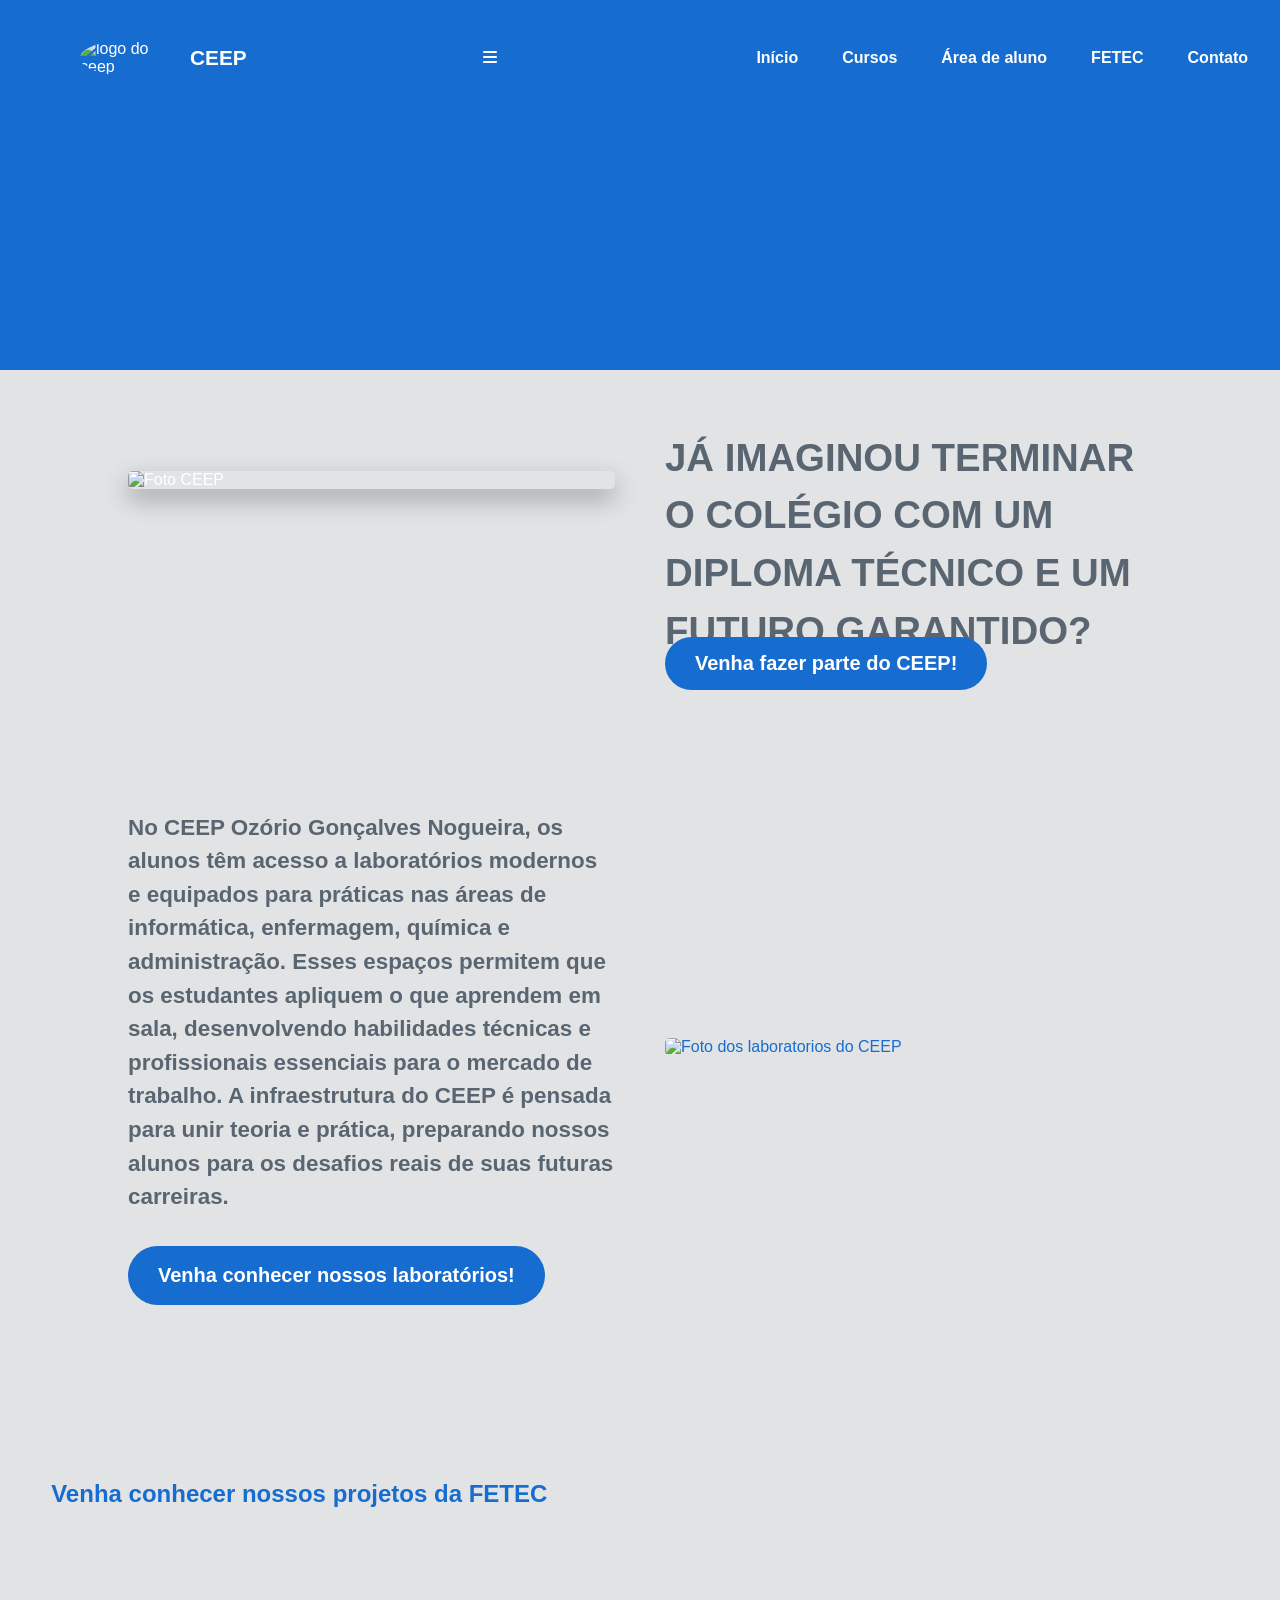
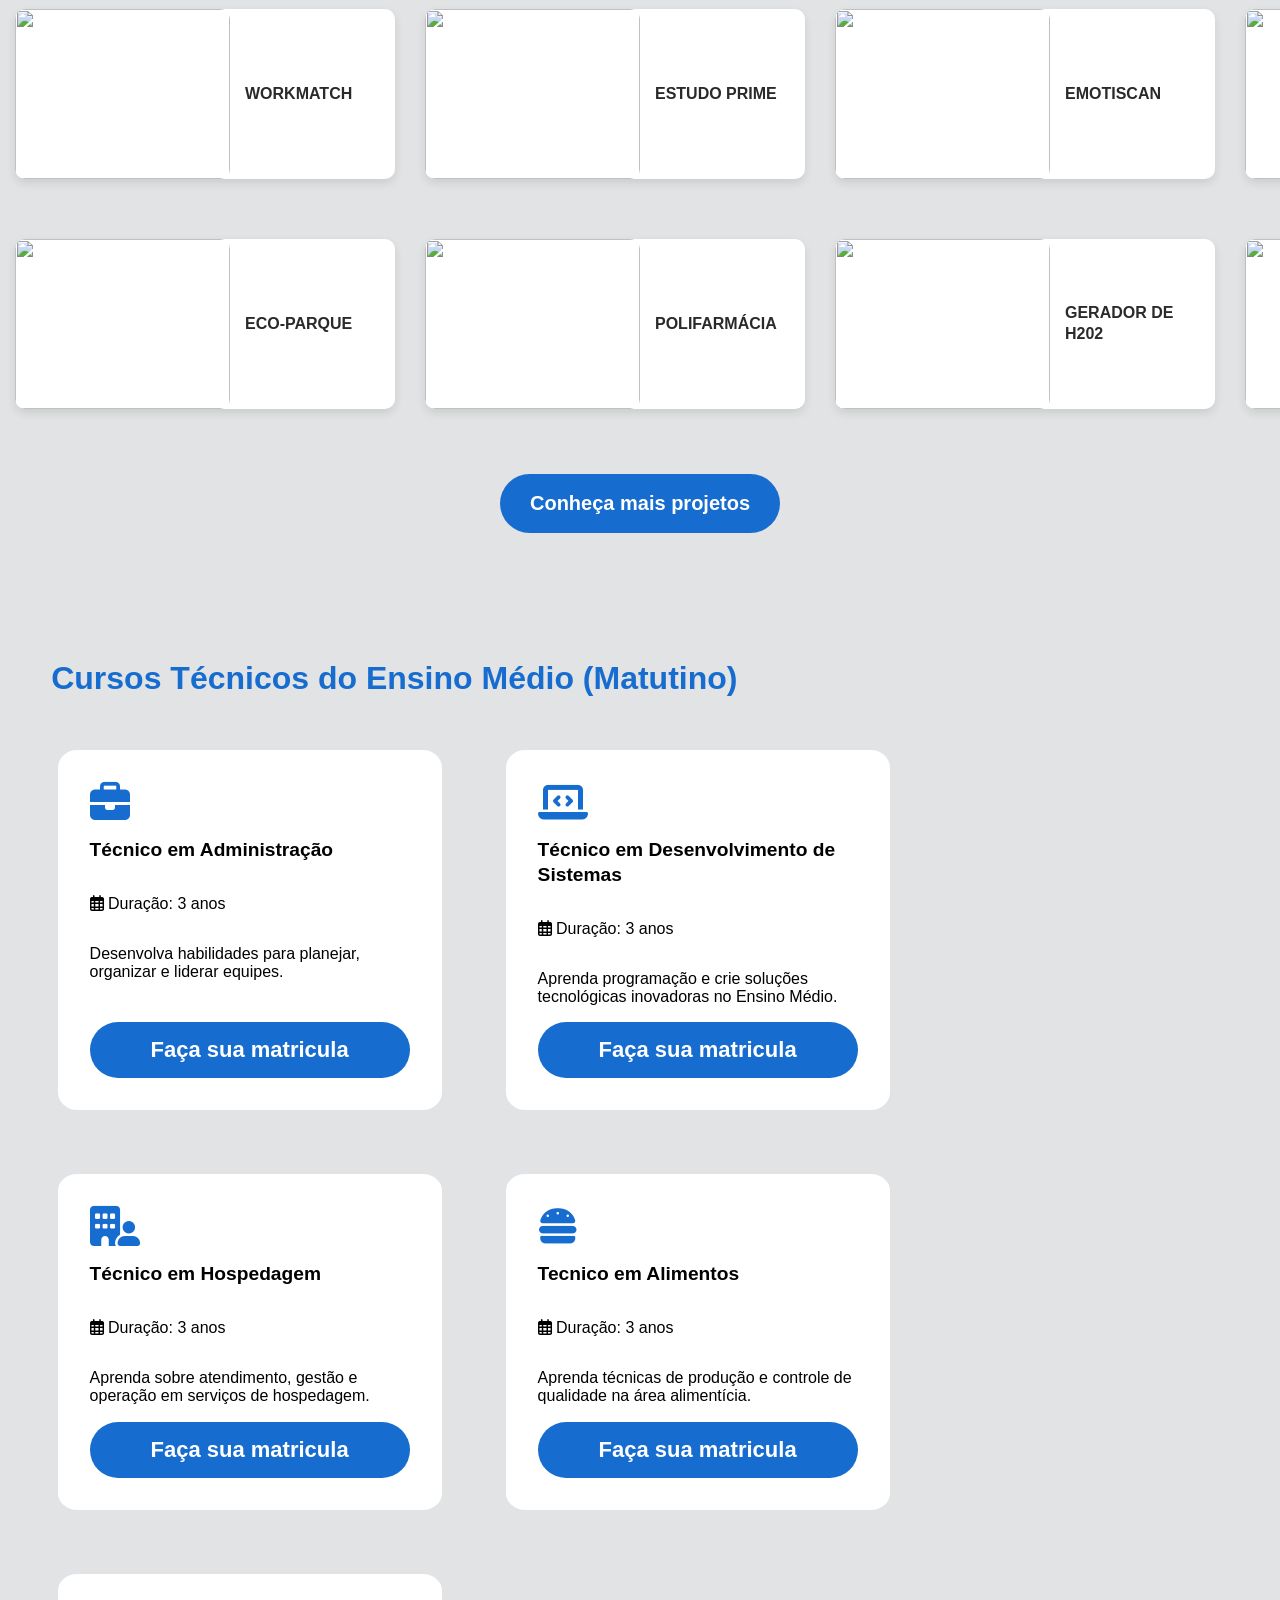
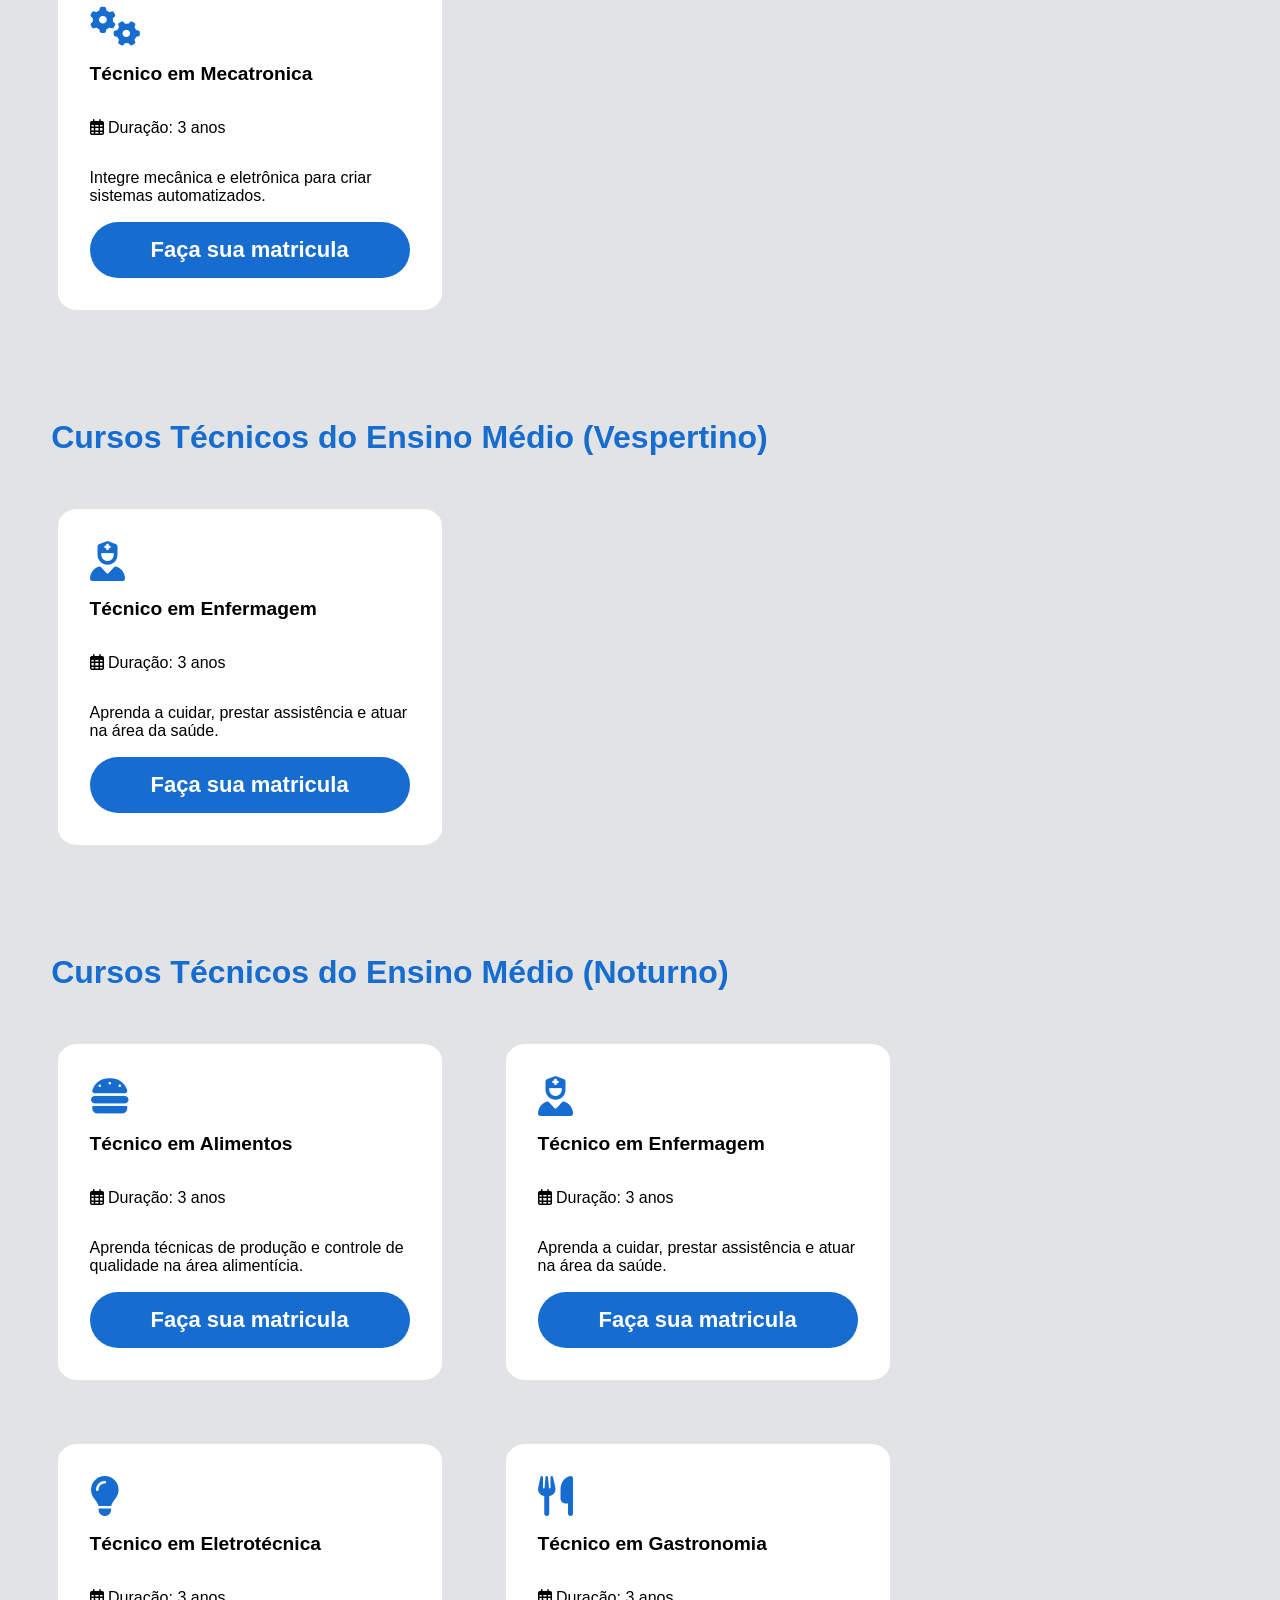
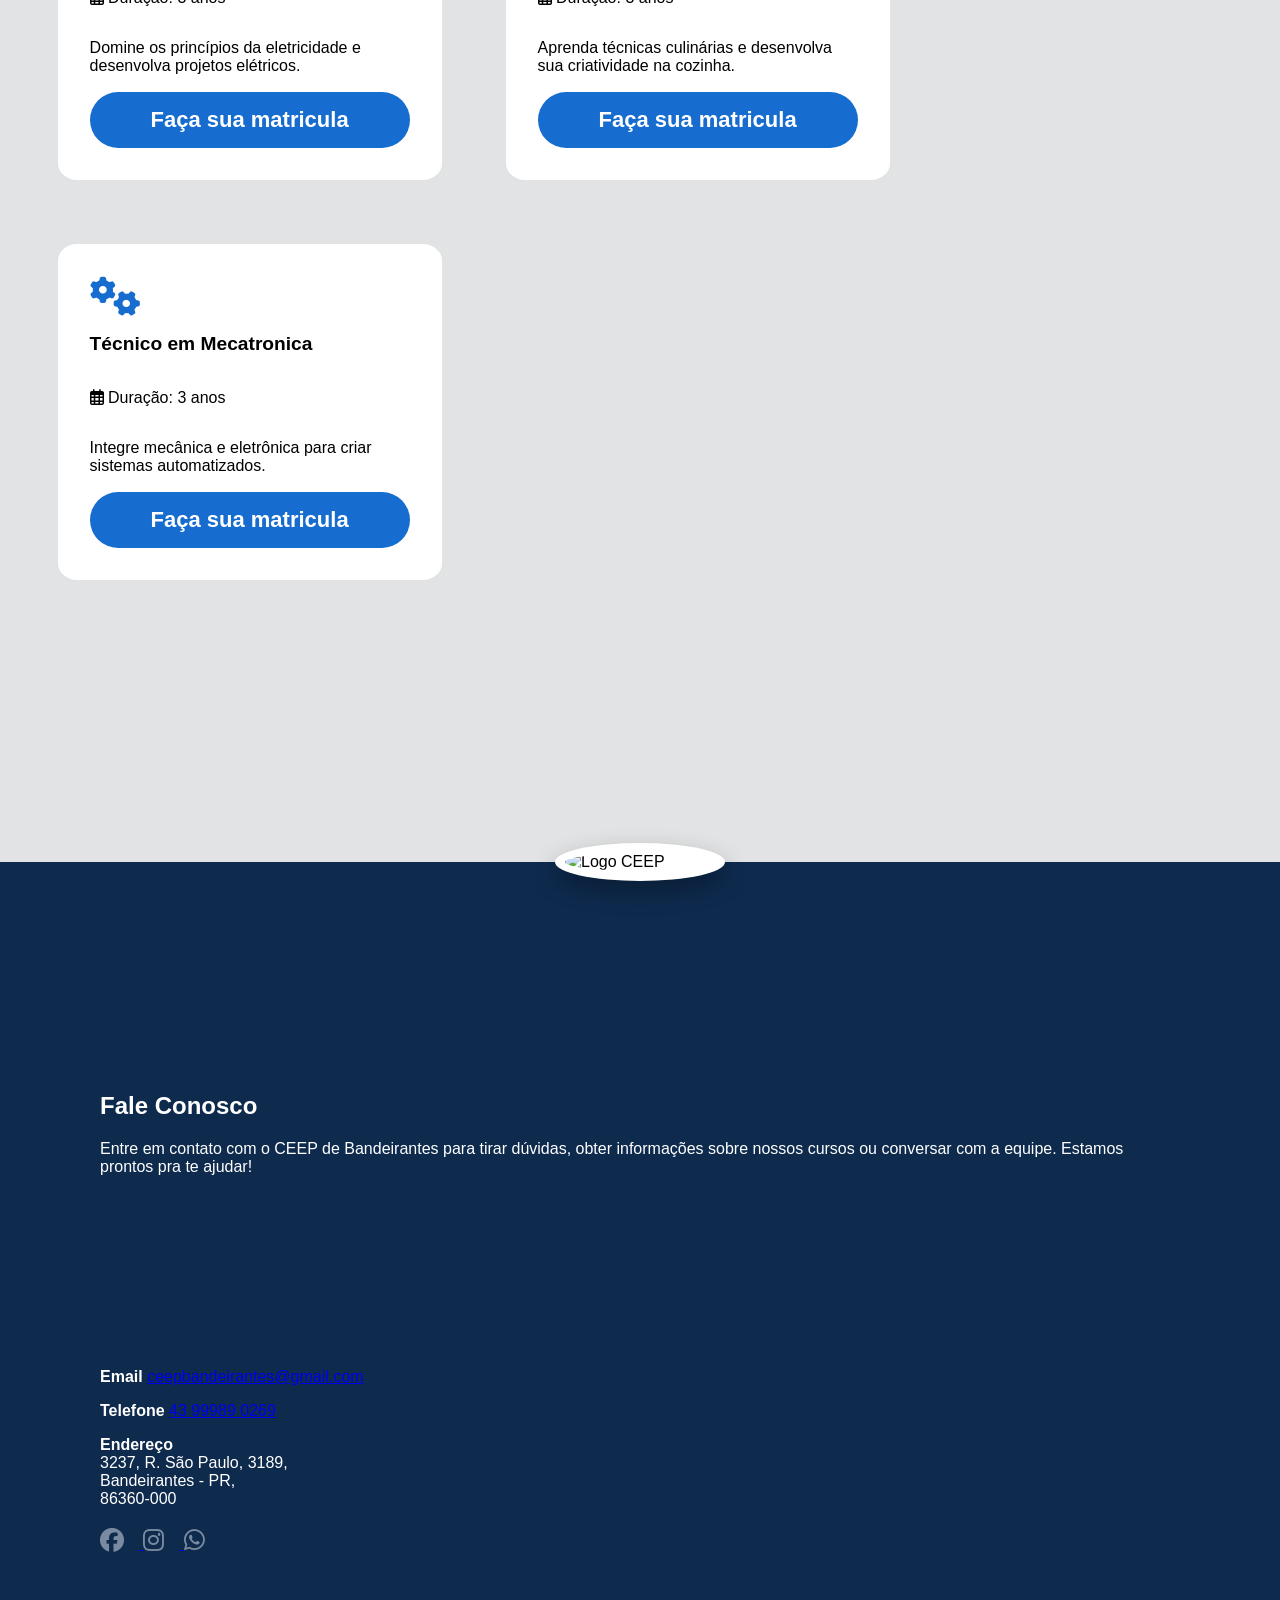
==== commit d1798827: "Update index.html" ====
--- a/index.html
+++ b/index.html
@@ -1,5 +1,5 @@
 <!DOCTYPE html>
-<html lang="en">
+<html lang="pt-BR">
 
 <head>
     <meta charset="UTF-8">
@@ -14,23 +14,28 @@
 </head>
 
 <body>
-    <header id="main-header">
-        <div class="logo-titulo" id="inicio">
-            <img src="fotos/img.logo2.jpeg" alt="logo do ceep">
-            <p class="titulo">CEEP</p>
-        </div>
-
-        <nav class="nav-menu">
-            <ul>
-                <li><a href="#">Início</a></li>
-                <li><a href="#cursos">Cursos</a></li>
-                <li><a href="https://www.areadoaluno.seed.pr.gov.br/servicosaoaluno/pages/publico/login.jsf;jsessionid=KM85fMPtYH8dUUCnDkOog-JN68VCTcTB_m7hMGjv.sseed75003?dswid=4017"
-                        target="_blank">Área de aluno</a></li>
-                <li><a href="#fetec">FETEC</a></li>
-                <li><a href="#rodape">Contato</a></li>
-            </ul>
-        </nav>
-    </header>
+   <header id="main-header">
+    <div class="logo-titulo" id="inicio">
+        <img src="fotos/img.logo2.jpeg" alt="logo do ceep">
+        <p class="titulo">CEEP</p>
+    </div>
+
+    <!-- BOTÃO HAMBURGER -->
+    <div class="hamburger" id="hamburger">
+        <i class="fas fa-bars"></i>
+    </div>
+
+    <nav class="nav-menu" id="nav-menu">
+        <ul>
+            <li><a href="#">Início</a></li>
+            <li><a href="#cursos">Cursos</a></li>
+            <li><a href="https://www.areadoaluno.seed.pr.gov.br/servicosaoaluno/pages/publico/login.jsf"
+                    target="_blank">Área de aluno</a></li>
+            <li><a href="#fetec">FETEC</a></li>
+            <li><a href="#rodape">Contato</a></li>
+        </ul>
+    </nav>
+</header>
 
     <section class="intro">
         <div class="intro-img">
